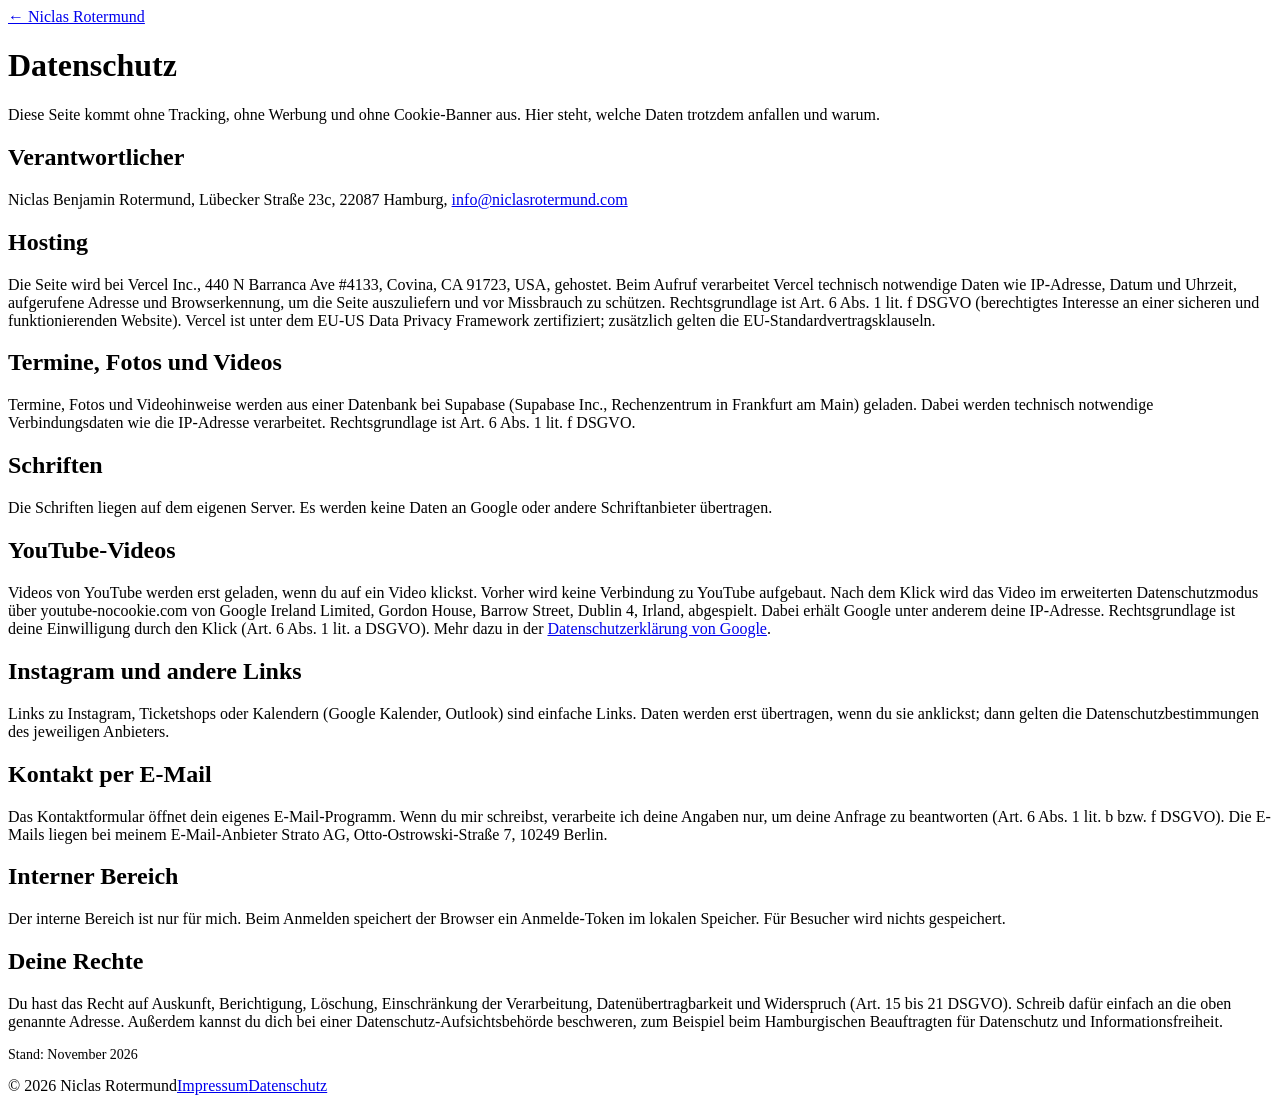
==== public/datenschutz.html @ 48c549e9 "Website: Bühnen-Look mit Terminen, Videos, Fotos und internem Bereich Co-Authored-By: Claude Opus 5." ====
<!doctype html>
<html lang="de"><head><meta charset="utf-8"><meta name="viewport" content="width=device-width,initial-scale=1">
<title>Datenschutz · Niclas Rotermund</title><meta name="robots" content="noindex">
<link rel="icon" href="/icon.svg" type="image/svg+xml"><link rel="stylesheet" href="/fonts/fonts.css"><link rel="stylesheet" href="/legal.css">
</head><body>
<header><div class="wrap"><a href="/">← Niclas Rotermund</a></div></header>
<main class="wrap">
<h1>Datenschutz</h1>
<p>Diese Seite kommt ohne Tracking, ohne Werbung und ohne Cookie-Banner aus. Hier steht, welche Daten trotzdem anfallen und warum.</p>
<h2>Verantwortlicher</h2>
<p>Niclas Benjamin Rotermund, Lübecker Straße 23c, 22087 Hamburg, <a href="mailto:info@niclasrotermund.com">info@niclasrotermund.com</a></p>
<h2>Hosting</h2>
<p>Die Seite wird bei Vercel Inc., 440 N Barranca Ave #4133, Covina, CA 91723, USA, gehostet. Beim Aufruf verarbeitet Vercel technisch notwendige Daten wie IP-Adresse, Datum und Uhrzeit, aufgerufene Adresse und Browserkennung, um die Seite auszuliefern und vor Missbrauch zu schützen. Rechtsgrundlage ist Art. 6 Abs. 1 lit. f DSGVO (berechtigtes Interesse an einer sicheren und funktionierenden Website). Vercel ist unter dem EU-US Data Privacy Framework zertifiziert; zusätzlich gelten die EU-Standardvertragsklauseln.</p>
<h2>Termine, Fotos und Videos</h2>
<p>Termine, Fotos und Videohinweise werden aus einer Datenbank bei Supabase (Supabase Inc., Rechenzentrum in Frankfurt am Main) geladen. Dabei werden technisch notwendige Verbindungsdaten wie die IP-Adresse verarbeitet. Rechtsgrundlage ist Art. 6 Abs. 1 lit. f DSGVO.</p>
<h2>Schriften</h2>
<p>Die Schriften liegen auf dem eigenen Server. Es werden keine Daten an Google oder andere Schriftanbieter übertragen.</p>
<h2>YouTube-Videos</h2>
<p>Videos von YouTube werden erst geladen, wenn du auf ein Video klickst. Vorher wird keine Verbindung zu YouTube aufgebaut. Nach dem Klick wird das Video im erweiterten Datenschutzmodus über youtube-nocookie.com von Google Ireland Limited, Gordon House, Barrow Street, Dublin 4, Irland, abgespielt. Dabei erhält Google unter anderem deine IP-Adresse. Rechtsgrundlage ist deine Einwilligung durch den Klick (Art. 6 Abs. 1 lit. a DSGVO). Mehr dazu in der <a href="https://policies.google.com/privacy" rel="noopener">Datenschutzerklärung von Google</a>.</p>
<h2>Instagram und andere Links</h2>
<p>Links zu Instagram, Ticketshops oder Kalendern (Google Kalender, Outlook) sind einfache Links. Daten werden erst übertragen, wenn du sie anklickst; dann gelten die Datenschutzbestimmungen des jeweiligen Anbieters.</p>
<h2>Kontakt per E-Mail</h2>
<p>Das Kontaktformular öffnet dein eigenes E-Mail-Programm. Wenn du mir schreibst, verarbeite ich deine Angaben nur, um deine Anfrage zu beantworten (Art. 6 Abs. 1 lit. b bzw. f DSGVO). Die E-Mails liegen bei meinem E-Mail-Anbieter Strato AG, Otto-Ostrowski-Straße 7, 10249 Berlin.</p>
<h2>Interner Bereich</h2>
<p>Der interne Bereich ist nur für mich. Beim Anmelden speichert der Browser ein Anmelde-Token im lokalen Speicher. Für Besucher wird nichts gespeichert.</p>
<h2>Deine Rechte</h2>
<p>Du hast das Recht auf Auskunft, Berichtigung, Löschung, Einschränkung der Verarbeitung, Datenübertragbarkeit und Widerspruch (Art. 15 bis 21 DSGVO). Schreib dafür einfach an die oben genannte Adresse. Außerdem kannst du dich bei einer Datenschutz-Aufsichtsbehörde beschweren, zum Beispiel beim Hamburgischen Beauftragten für Datenschutz und Informationsfreiheit.</p>
<p style="color:var(--muted);font-size:14px">Stand: November 2026</p>
</main>
<footer class="wrap"><span>© 2026 Niclas Rotermund</span><a href="/impressum">Impressum</a><a href="/datenschutz">Datenschutz</a></footer>
</body></html>
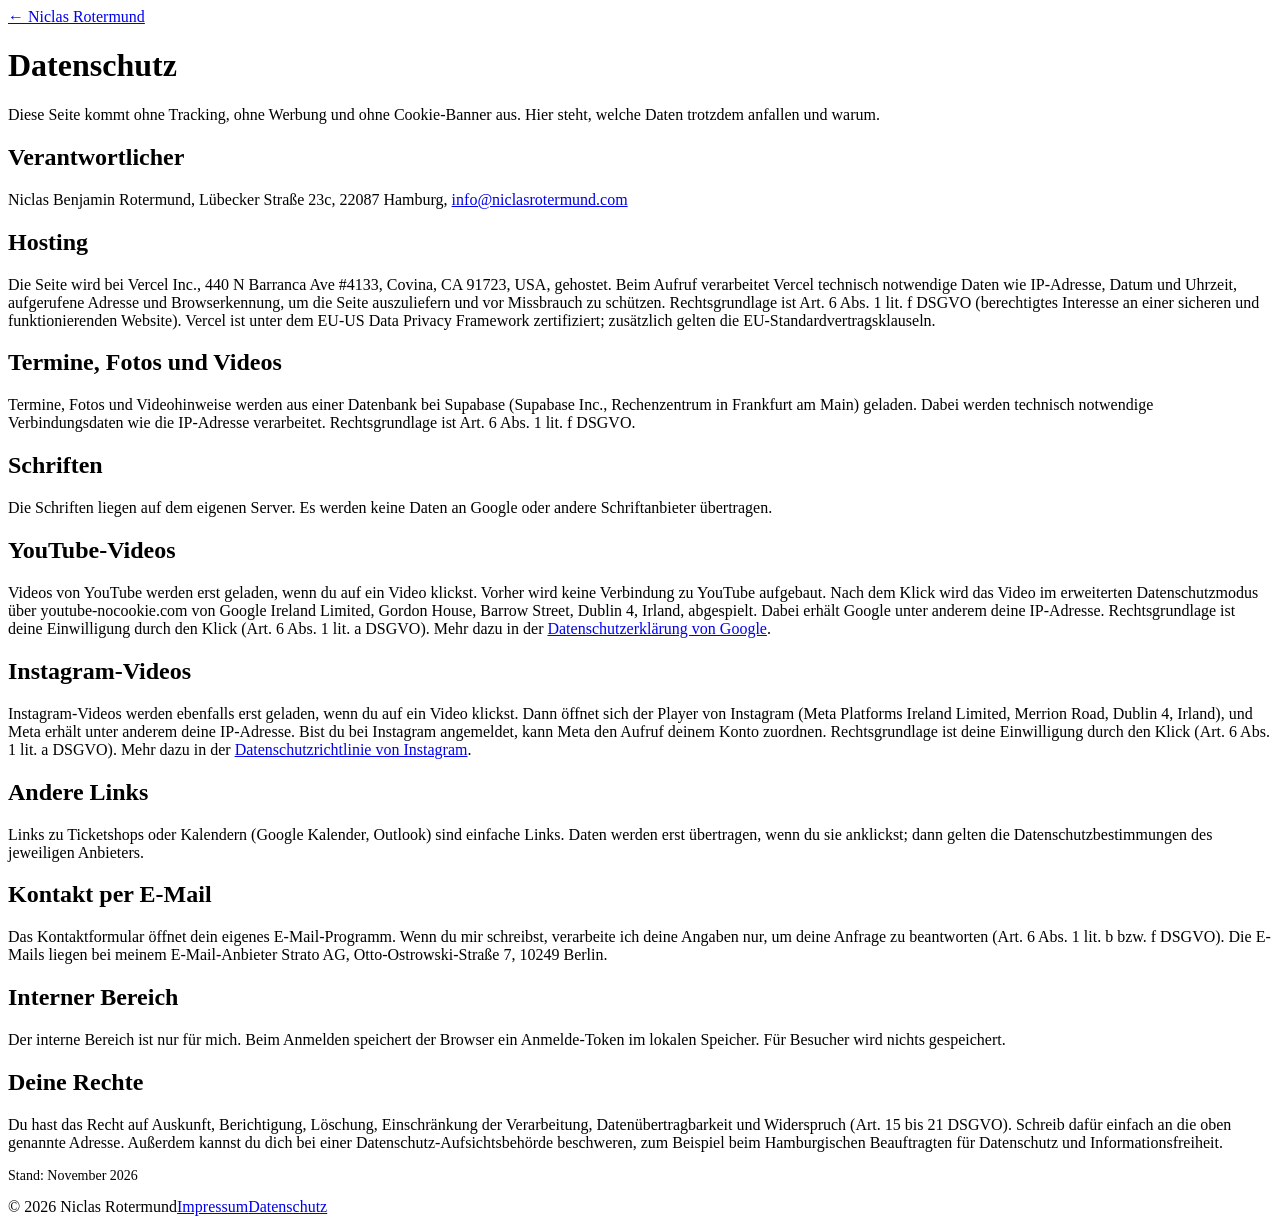
==== commit d10eb142: "Instagram-Videos direkt auf der Seite abspielen (nach Klick) Co-Authored-By: Claude Opus 5.5 <norepl" ====
--- a/public/datenschutz.html
+++ b/public/datenschutz.html
@@ -17,8 +17,10 @@
 <p>Die Schriften liegen auf dem eigenen Server. Es werden keine Daten an Google oder andere Schriftanbieter übertragen.</p>
 <h2>YouTube-Videos</h2>
 <p>Videos von YouTube werden erst geladen, wenn du auf ein Video klickst. Vorher wird keine Verbindung zu YouTube aufgebaut. Nach dem Klick wird das Video im erweiterten Datenschutzmodus über youtube-nocookie.com von Google Ireland Limited, Gordon House, Barrow Street, Dublin 4, Irland, abgespielt. Dabei erhält Google unter anderem deine IP-Adresse. Rechtsgrundlage ist deine Einwilligung durch den Klick (Art. 6 Abs. 1 lit. a DSGVO). Mehr dazu in der <a href="https://policies.google.com/privacy" rel="noopener">Datenschutzerklärung von Google</a>.</p>
-<h2>Instagram und andere Links</h2>
-<p>Links zu Instagram, Ticketshops oder Kalendern (Google Kalender, Outlook) sind einfache Links. Daten werden erst übertragen, wenn du sie anklickst; dann gelten die Datenschutzbestimmungen des jeweiligen Anbieters.</p>
+<h2>Instagram-Videos</h2>
+<p>Instagram-Videos werden ebenfalls erst geladen, wenn du auf ein Video klickst. Dann öffnet sich der Player von Instagram (Meta Platforms Ireland Limited, Merrion Road, Dublin 4, Irland), und Meta erhält unter anderem deine IP-Adresse. Bist du bei Instagram angemeldet, kann Meta den Aufruf deinem Konto zuordnen. Rechtsgrundlage ist deine Einwilligung durch den Klick (Art. 6 Abs. 1 lit. a DSGVO). Mehr dazu in der <a href="https://privacycenter.instagram.com/policy" rel="noopener">Datenschutzrichtlinie von Instagram</a>.</p>
+<h2>Andere Links</h2>
+<p>Links zu Ticketshops oder Kalendern (Google Kalender, Outlook) sind einfache Links. Daten werden erst übertragen, wenn du sie anklickst; dann gelten die Datenschutzbestimmungen des jeweiligen Anbieters.</p>
 <h2>Kontakt per E-Mail</h2>
 <p>Das Kontaktformular öffnet dein eigenes E-Mail-Programm. Wenn du mir schreibst, verarbeite ich deine Angaben nur, um deine Anfrage zu beantworten (Art. 6 Abs. 1 lit. b bzw. f DSGVO). Die E-Mails liegen bei meinem E-Mail-Anbieter Strato AG, Otto-Ostrowski-Straße 7, 10249 Berlin.</p>
 <h2>Interner Bereich</h2>
